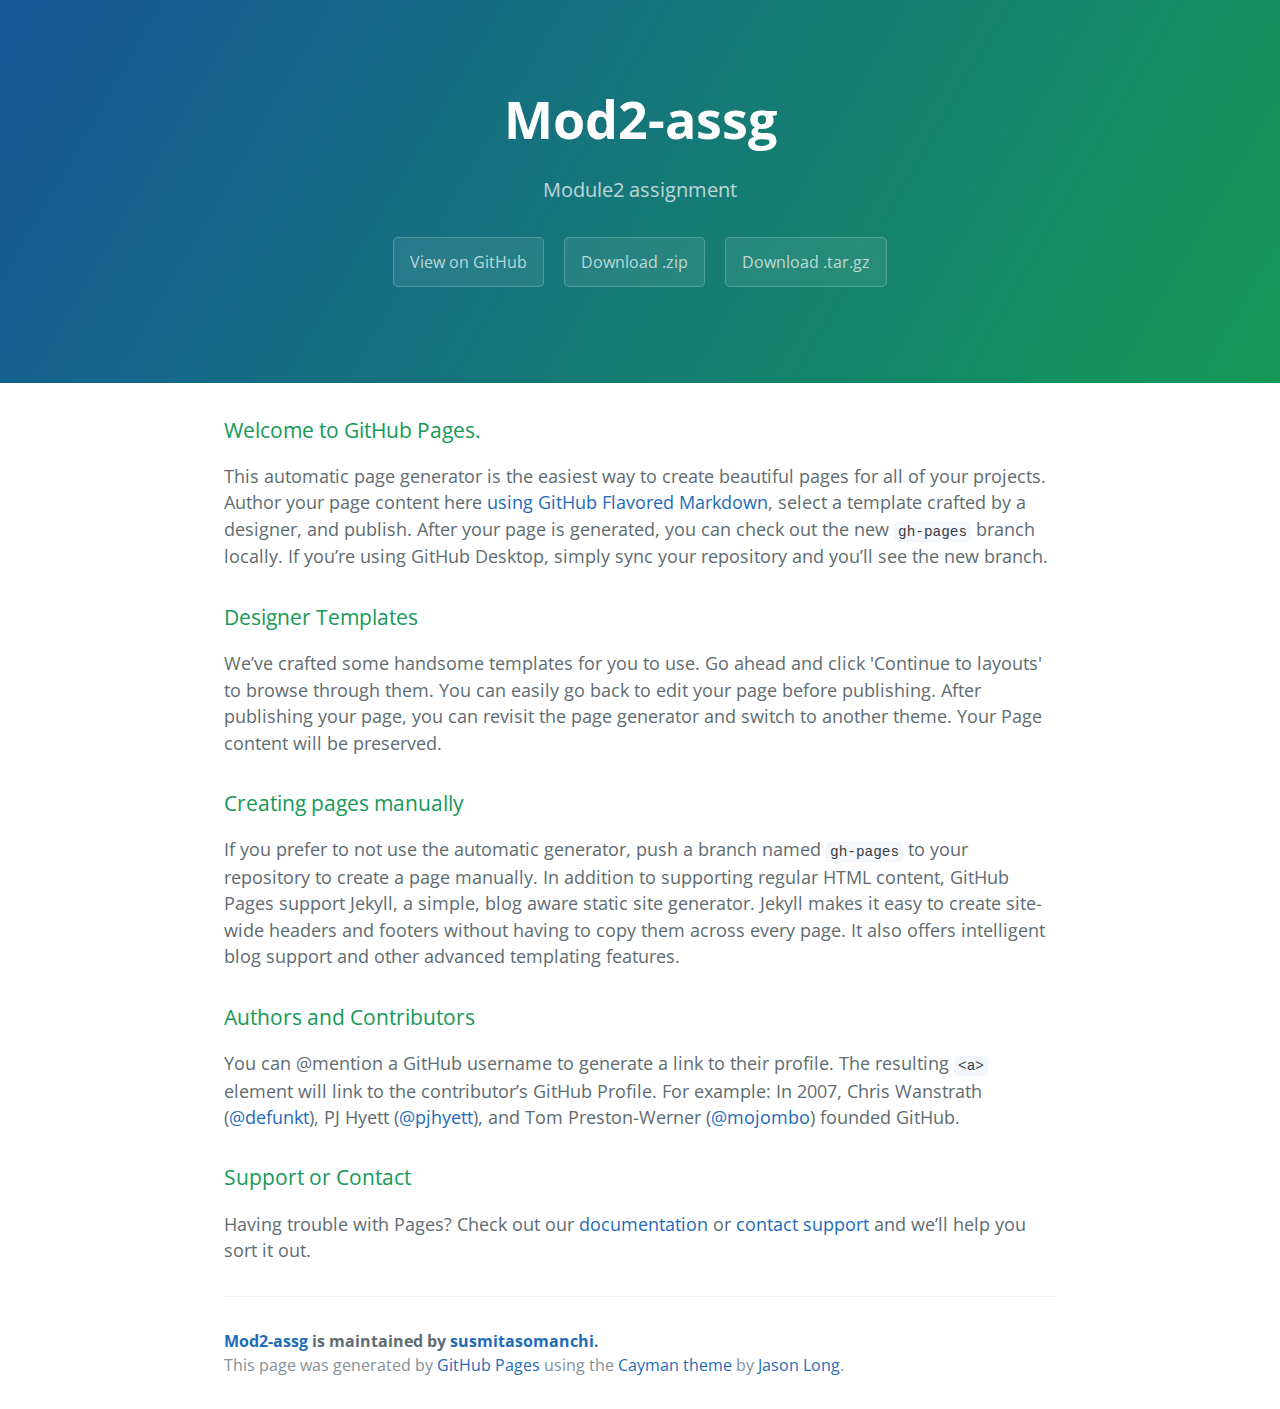
==== index.html @ c27038f3 "Create gh-pages branch via GitHub" ====
<!DOCTYPE html>
<html lang="en-us">
  <head>
    <meta charset="UTF-8">
    <title>Mod2-assg by susmitasomanchi</title>
    <meta name="viewport" content="width=device-width, initial-scale=1">
    <link rel="stylesheet" type="text/css" href="stylesheets/normalize.css" media="screen">
    <link href='https://fonts.googleapis.com/css?family=Open+Sans:400,700' rel='stylesheet' type='text/css'>
    <link rel="stylesheet" type="text/css" href="stylesheets/stylesheet.css" media="screen">
    <link rel="stylesheet" type="text/css" href="stylesheets/github-light.css" media="screen">
  </head>
  <body>
    <section class="page-header">
      <h1 class="project-name">Mod2-assg</h1>
      <h2 class="project-tagline">Module2 assignment</h2>
      <a href="https://github.com/susmitasomanchi/mod2-assg" class="btn">View on GitHub</a>
      <a href="https://github.com/susmitasomanchi/mod2-assg/zipball/master" class="btn">Download .zip</a>
      <a href="https://github.com/susmitasomanchi/mod2-assg/tarball/master" class="btn">Download .tar.gz</a>
    </section>

    <section class="main-content">
      <h3>
<a id="welcome-to-github-pages" class="anchor" href="#welcome-to-github-pages" aria-hidden="true"><span aria-hidden="true" class="octicon octicon-link"></span></a>Welcome to GitHub Pages.</h3>

<p>This automatic page generator is the easiest way to create beautiful pages for all of your projects. Author your page content here <a href="https://guides.github.com/features/mastering-markdown/">using GitHub Flavored Markdown</a>, select a template crafted by a designer, and publish. After your page is generated, you can check out the new <code>gh-pages</code> branch locally. If you’re using GitHub Desktop, simply sync your repository and you’ll see the new branch.</p>

<h3>
<a id="designer-templates" class="anchor" href="#designer-templates" aria-hidden="true"><span aria-hidden="true" class="octicon octicon-link"></span></a>Designer Templates</h3>

<p>We’ve crafted some handsome templates for you to use. Go ahead and click 'Continue to layouts' to browse through them. You can easily go back to edit your page before publishing. After publishing your page, you can revisit the page generator and switch to another theme. Your Page content will be preserved.</p>

<h3>
<a id="creating-pages-manually" class="anchor" href="#creating-pages-manually" aria-hidden="true"><span aria-hidden="true" class="octicon octicon-link"></span></a>Creating pages manually</h3>

<p>If you prefer to not use the automatic generator, push a branch named <code>gh-pages</code> to your repository to create a page manually. In addition to supporting regular HTML content, GitHub Pages support Jekyll, a simple, blog aware static site generator. Jekyll makes it easy to create site-wide headers and footers without having to copy them across every page. It also offers intelligent blog support and other advanced templating features.</p>

<h3>
<a id="authors-and-contributors" class="anchor" href="#authors-and-contributors" aria-hidden="true"><span aria-hidden="true" class="octicon octicon-link"></span></a>Authors and Contributors</h3>

<p>You can @mention a GitHub username to generate a link to their profile. The resulting <code>&lt;a&gt;</code> element will link to the contributor’s GitHub Profile. For example: In 2007, Chris Wanstrath (<a href="https://github.com/defunkt" class="user-mention">@defunkt</a>), PJ Hyett (<a href="https://github.com/pjhyett" class="user-mention">@pjhyett</a>), and Tom Preston-Werner (<a href="https://github.com/mojombo" class="user-mention">@mojombo</a>) founded GitHub.</p>

<h3>
<a id="support-or-contact" class="anchor" href="#support-or-contact" aria-hidden="true"><span aria-hidden="true" class="octicon octicon-link"></span></a>Support or Contact</h3>

<p>Having trouble with Pages? Check out our <a href="https://help.github.com/pages">documentation</a> or <a href="https://github.com/contact">contact support</a> and we’ll help you sort it out.</p>

      <footer class="site-footer">
        <span class="site-footer-owner"><a href="https://github.com/susmitasomanchi/mod2-assg">Mod2-assg</a> is maintained by <a href="https://github.com/susmitasomanchi">susmitasomanchi</a>.</span>

        <span class="site-footer-credits">This page was generated by <a href="https://pages.github.com">GitHub Pages</a> using the <a href="https://github.com/jasonlong/cayman-theme">Cayman theme</a> by <a href="https://twitter.com/jasonlong">Jason Long</a>.</span>
      </footer>

    </section>

  
  </body>
</html>
---- stylesheets/stylesheet.css ----
* {
  box-sizing: border-box; }

body {
  padding: 0;
  margin: 0;
  font-family: "Open Sans", "Helvetica Neue", Helvetica, Arial, sans-serif;
  font-size: 16px;
  line-height: 1.5;
  color: #606c71; }

a {
  color: #1e6bb8;
  text-decoration: none; }
  a:hover {
    text-decoration: underline; }

.btn {
  display: inline-block;
  margin-bottom: 1rem;
  color: rgba(255, 255, 255, 0.7);
  background-color: rgba(255, 255, 255, 0.08);
  border-color: rgba(255, 255, 255, 0.2);
  border-style: solid;
  border-width: 1px;
  border-radius: 0.3rem;
  transition: color 0.2s, background-color 0.2s, border-color 0.2s; }
  .btn + .btn {
    margin-left: 1rem; }

.btn:hover {
  color: rgba(255, 255, 255, 0.8);
  text-decoration: none;
  background-color: rgba(255, 255, 255, 0.2);
  border-color: rgba(255, 255, 255, 0.3); }

@media screen and (min-width: 64em) {
  .btn {
    padding: 0.75rem 1rem; } }

@media screen and (min-width: 42em) and (max-width: 64em) {
  .btn {
    padding: 0.6rem 0.9rem;
    font-size: 0.9rem; } }

@media screen and (max-width: 42em) {
  .btn {
    display: block;
    width: 100%;
    padding: 0.75rem;
    font-size: 0.9rem; }
    .btn + .btn {
      margin-top: 1rem;
      margin-left: 0; } }

.page-header {
  color: #fff;
  text-align: center;
  background-color: #159957;
  background-image: linear-gradient(120deg, #155799, #159957); }

@media screen and (min-width: 64em) {
  .page-header {
    padding: 5rem 6rem; } }

@media screen and (min-width: 42em) and (max-width: 64em) {
  .page-header {
    padding: 3rem 4rem; } }

@media screen and (max-width: 42em) {
  .page-header {
    padding: 2rem 1rem; } }

.project-name {
  margin-top: 0;
  margin-bottom: 0.1rem; }

@media screen and (min-width: 64em) {
  .project-name {
    font-size: 3.25rem; } }

@media screen and (min-width: 42em) and (max-width: 64em) {
  .project-name {
    font-size: 2.25rem; } }

@media screen and (max-width: 42em) {
  .project-name {
    font-size: 1.75rem; } }

.project-tagline {
  margin-bottom: 2rem;
  font-weight: normal;
  opacity: 0.7; }

@media screen and (min-width: 64em) {
  .project-tagline {
    font-size: 1.25rem; } }

@media screen and (min-width: 42em) and (max-width: 64em) {
  .project-tagline {
    font-size: 1.15rem; } }

@media screen and (max-width: 42em) {
  .project-tagline {
    font-size: 1rem; } }

.main-content :first-child {
  margin-top: 0; }
.main-content img {
  max-width: 100%; }
.main-content h1, .main-content h2, .main-content h3, .main-content h4, .main-content h5, .main-content h6 {
  margin-top: 2rem;
  margin-bottom: 1rem;
  font-weight: normal;
  color: #159957; }
.main-content p {
  margin-bottom: 1em; }
.main-content code {
  padding: 2px 4px;
  font-family: Consolas, "Liberation Mono", Menlo, Courier, monospace;
  font-size: 0.9rem;
  color: #383e41;
  background-color: #f3f6fa;
  border-radius: 0.3rem; }
.main-content pre {
  padding: 0.8rem;
  margin-top: 0;
  margin-bottom: 1rem;
  font: 1rem Consolas, "Liberation Mono", Menlo, Courier, monospace;
  color: #567482;
  word-wrap: normal;
  background-color: #f3f6fa;
  border: solid 1px #dce6f0;
  border-radius: 0.3rem; }
  .main-content pre > code {
    padding: 0;
    margin: 0;
    font-size: 0.9rem;
    color: #567482;
    word-break: normal;
    white-space: pre;
    background: transparent;
    border: 0; }
.main-content .highlight {
  margin-bottom: 1rem; }
  .main-content .highlight pre {
    margin-bottom: 0;
    word-break: normal; }
.main-content .highlight pre, .main-content pre {
  padding: 0.8rem;
  overflow: auto;
  font-size: 0.9rem;
  line-height: 1.45;
  border-radius: 0.3rem; }
.main-content pre code, .main-content pre tt {
  display: inline;
  max-width: initial;
  padding: 0;
  margin: 0;
  overflow: initial;
  line-height: inherit;
  word-wrap: normal;
  background-color: transparent;
  border: 0; }
  .main-content pre code:before, .main-content pre code:after, .main-content pre tt:before, .main-content pre tt:after {
    content: normal; }
.main-content ul, .main-content ol {
  margin-top: 0; }
.main-content blockquote {
  padding: 0 1rem;
  margin-left: 0;
  color: #819198;
  border-left: 0.3rem solid #dce6f0; }
  .main-content blockquote > :first-child {
    margin-top: 0; }
  .main-content blockquote > :last-child {
    margin-bottom: 0; }
.main-content table {
  display: block;
  width: 100%;
  overflow: auto;
  word-break: normal;
  word-break: keep-all; }
  .main-content table th {
    font-weight: bold; }
  .main-content table th, .main-content table td {
    padding: 0.5rem 1rem;
    border: 1px solid #e9ebec; }
.main-content dl {
  padding: 0; }
  .main-content dl dt {
    padding: 0;
    margin-top: 1rem;
    font-size: 1rem;
    font-weight: bold; }
  .main-content dl dd {
    padding: 0;
    margin-bottom: 1rem; }
.main-content hr {
  height: 2px;
  padding: 0;
  margin: 1rem 0;
  background-color: #eff0f1;
  border: 0; }

@media screen and (min-width: 64em) {
  .main-content {
    max-width: 64rem;
    padding: 2rem 6rem;
    margin: 0 auto;
    font-size: 1.1rem; } }

@media screen and (min-width: 42em) and (max-width: 64em) {
  .main-content {
    padding: 2rem 4rem;
    font-size: 1.1rem; } }

@media screen and (max-width: 42em) {
  .main-content {
    padding: 2rem 1rem;
    font-size: 1rem; } }

.site-footer {
  padding-top: 2rem;
  margin-top: 2rem;
  border-top: solid 1px #eff0f1; }

.site-footer-owner {
  display: block;
  font-weight: bold; }

.site-footer-credits {
  color: #819198; }

@media screen and (min-width: 64em) {
  .site-footer {
    font-size: 1rem; } }

@media screen and (min-width: 42em) and (max-width: 64em) {
  .site-footer {
    font-size: 1rem; } }

@media screen and (max-width: 42em) {
  .site-footer {
    font-size: 0.9rem; } }
---- stylesheets/github-light.css ----
/*
The MIT License (MIT)

Copyright (c) 2016 GitHub, Inc.

Permission is hereby granted, free of charge, to any person obtaining a copy
of this software and associated documentation files (the "Software"), to deal
in the Software without restriction, including without limitation the rights
to use, copy, modify, merge, publish, distribute, sublicense, and/or sell
copies of the Software, and to permit persons to whom the Software is
furnished to do so, subject to the following conditions:

The above copyright notice and this permission notice shall be included in all
copies or substantial portions of the Software.

THE SOFTWARE IS PROVIDED "AS IS", WITHOUT WARRANTY OF ANY KIND, EXPRESS OR
IMPLIED, INCLUDING BUT NOT LIMITED TO THE WARRANTIES OF MERCHANTABILITY,
FITNESS FOR A PARTICULAR PURPOSE AND NONINFRINGEMENT. IN NO EVENT SHALL THE
AUTHORS OR COPYRIGHT HOLDERS BE LIABLE FOR ANY CLAIM, DAMAGES OR OTHER
LIABILITY, WHETHER IN AN ACTION OF CONTRACT, TORT OR OTHERWISE, ARISING FROM,
OUT OF OR IN CONNECTION WITH THE SOFTWARE OR THE USE OR OTHER DEALINGS IN THE
SOFTWARE.

*/

.pl-c /* comment */ {
  color: #969896;
}

.pl-c1 /* constant, variable.other.constant, support, meta.property-name, support.constant, support.variable, meta.module-reference, markup.raw, meta.diff.header */,
.pl-s .pl-v /* string variable */ {
  color: #0086b3;
}

.pl-e /* entity */,
.pl-en /* entity.name */ {
  color: #795da3;
}

.pl-smi /* variable.parameter.function, storage.modifier.package, storage.modifier.import, storage.type.java, variable.other */,
.pl-s .pl-s1 /* string source */ {
  color: #333;
}

.pl-ent /* entity.name.tag */ {
  color: #63a35c;
}

.pl-k /* keyword, storage, storage.type */ {
  color: #a71d5d;
}

.pl-s /* string */,
.pl-pds /* punctuation.definition.string, string.regexp.character-class */,
.pl-s .pl-pse .pl-s1 /* string punctuation.section.embedded source */,
.pl-sr /* string.regexp */,
.pl-sr .pl-cce /* string.regexp constant.character.escape */,
.pl-sr .pl-sre /* string.regexp source.ruby.embedded */,
.pl-sr .pl-sra /* string.regexp string.regexp.arbitrary-repitition */ {
  color: #183691;
}

.pl-v /* variable */ {
  color: #ed6a43;
}

.pl-id /* invalid.deprecated */ {
  color: #b52a1d;
}

.pl-ii /* invalid.illegal */ {
  color: #f8f8f8;
  background-color: #b52a1d;
}

.pl-sr .pl-cce /* string.regexp constant.character.escape */ {
  font-weight: bold;
  color: #63a35c;
}

.pl-ml /* markup.list */ {
  color: #693a17;
}

.pl-mh /* markup.heading */,
.pl-mh .pl-en /* markup.heading entity.name */,
.pl-ms /* meta.separator */ {
  font-weight: bold;
  color: #1d3e81;
}

.pl-mq /* markup.quote */ {
  color: #008080;
}

.pl-mi /* markup.italic */ {
  font-style: italic;
  color: #333;
}

.pl-mb /* markup.bold */ {
  font-weight: bold;
  color: #333;
}

.pl-md /* markup.deleted, meta.diff.header.from-file */ {
  color: #bd2c00;
  background-color: #ffecec;
}

.pl-mi1 /* markup.inserted, meta.diff.header.to-file */ {
  color: #55a532;
  background-color: #eaffea;
}

.pl-mdr /* meta.diff.range */ {
  font-weight: bold;
  color: #795da3;
}

.pl-mo /* meta.output */ {
  color: #1d3e81;
}
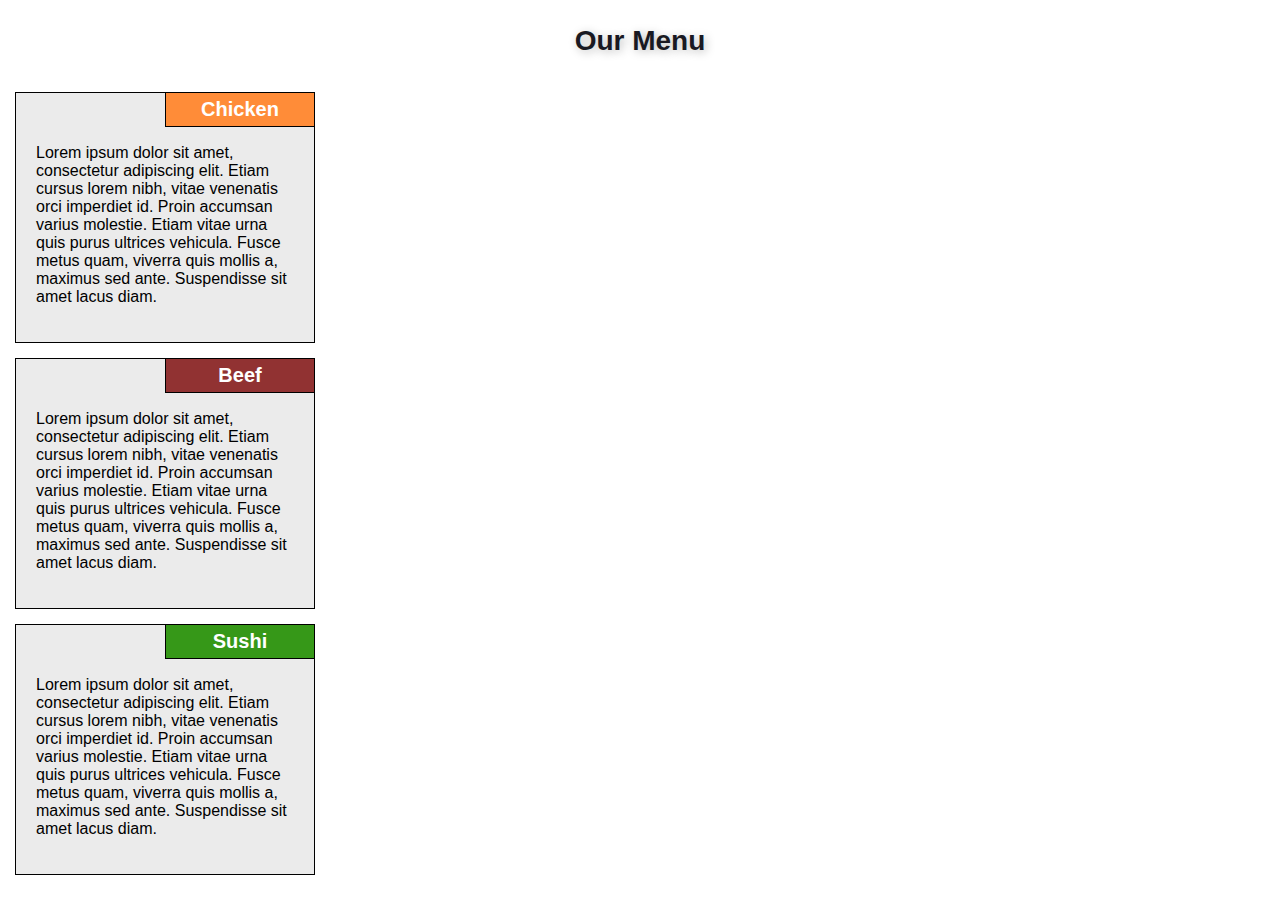
==== commit 735c4127: "moved index.html file" ====
--- a/index.html
+++ b/index.html
@@ -2,56 +2,34 @@
 <html lang="en-us">
   <head>
     <meta charset="UTF-8">
-    <title>Mod2-assg by susmitasomanchi</title>
+    <title>Mod2-assg </title>
     <meta name="viewport" content="width=device-width, initial-scale=1">
-    <link rel="stylesheet" type="text/css" href="stylesheets/normalize.css" media="screen">
-    <link href='https://fonts.googleapis.com/css?family=Open+Sans:400,700' rel='stylesheet' type='text/css'>
-    <link rel="stylesheet" type="text/css" href="stylesheets/stylesheet.css" media="screen">
-    <link rel="stylesheet" type="text/css" href="stylesheets/github-light.css" media="screen">
-  </head>
+    <link rel="stylesheet" type="text/css" href="css/styles.css" >
+      </head>
   <body>
-    <section class="page-header">
-      <h1 class="project-name">Mod2-assg</h1>
-      <h2 class="project-tagline">Module2 assignment</h2>
-      <a href="https://github.com/susmitasomanchi/mod2-assg" class="btn">View on GitHub</a>
-      <a href="https://github.com/susmitasomanchi/mod2-assg/zipball/master" class="btn">Download .zip</a>
-      <a href="https://github.com/susmitasomanchi/mod2-assg/tarball/master" class="btn">Download .tar.gz</a>
-    </section>
+    <h1>Our Menu</h1>
+    <div class="row">
+      <div class="col-lg-4 col-md-6">
+        <div class="section">
+          <h2 class="chicken">Chicken</h2>
+          <p>Lorem ipsum dolor sit amet, consectetur adipiscing elit. Etiam cursus lorem nibh, vitae venenatis orci imperdiet id. Proin accumsan varius molestie. Etiam vitae urna quis purus ultrices vehicula. Fusce metus quam, viverra quis mollis a, maximus sed ante. Suspendisse sit amet lacus diam.</p>
+          </div>
+        </div>
+        <div class="col-lg-4 col-md-6">
+          <div class="section">
+            <h2 class="beef">Beef</h2>
+            <p>Lorem ipsum dolor sit amet, consectetur adipiscing elit. Etiam cursus lorem nibh, vitae venenatis orci imperdiet id. Proin accumsan varius molestie. Etiam vitae urna quis purus ultrices vehicula. Fusce metus quam, viverra quis mollis a, maximus sed ante. Suspendisse sit amet lacus diam.</p>
+        </div>
+          </div>
+        <div class="col-lg-4 col-md-6">
+          <div class="section">
+            <h2 class="sushi">Sushi</h2>
+            <p>Lorem ipsum dolor sit amet, consectetur adipiscing elit. Etiam cursus lorem nibh, vitae venenatis orci imperdiet id. Proin accumsan varius molestie. Etiam vitae urna quis purus ultrices vehicula. Fusce metus quam, viverra quis mollis a, maximus sed ante. Suspendisse sit amet lacus diam.</p>
+            
+          </div>
+        </div>
+      </div>
+    
 
-    <section class="main-content">
-      <h3>
-<a id="welcome-to-github-pages" class="anchor" href="#welcome-to-github-pages" aria-hidden="true"><span aria-hidden="true" class="octicon octicon-link"></span></a>Welcome to GitHub Pages.</h3>
-
-<p>This automatic page generator is the easiest way to create beautiful pages for all of your projects. Author your page content here <a href="https://guides.github.com/features/mastering-markdown/">using GitHub Flavored Markdown</a>, select a template crafted by a designer, and publish. After your page is generated, you can check out the new <code>gh-pages</code> branch locally. If you’re using GitHub Desktop, simply sync your repository and you’ll see the new branch.</p>
-
-<h3>
-<a id="designer-templates" class="anchor" href="#designer-templates" aria-hidden="true"><span aria-hidden="true" class="octicon octicon-link"></span></a>Designer Templates</h3>
-
-<p>We’ve crafted some handsome templates for you to use. Go ahead and click 'Continue to layouts' to browse through them. You can easily go back to edit your page before publishing. After publishing your page, you can revisit the page generator and switch to another theme. Your Page content will be preserved.</p>
-
-<h3>
-<a id="creating-pages-manually" class="anchor" href="#creating-pages-manually" aria-hidden="true"><span aria-hidden="true" class="octicon octicon-link"></span></a>Creating pages manually</h3>
-
-<p>If you prefer to not use the automatic generator, push a branch named <code>gh-pages</code> to your repository to create a page manually. In addition to supporting regular HTML content, GitHub Pages support Jekyll, a simple, blog aware static site generator. Jekyll makes it easy to create site-wide headers and footers without having to copy them across every page. It also offers intelligent blog support and other advanced templating features.</p>
-
-<h3>
-<a id="authors-and-contributors" class="anchor" href="#authors-and-contributors" aria-hidden="true"><span aria-hidden="true" class="octicon octicon-link"></span></a>Authors and Contributors</h3>
-
-<p>You can @mention a GitHub username to generate a link to their profile. The resulting <code>&lt;a&gt;</code> element will link to the contributor’s GitHub Profile. For example: In 2007, Chris Wanstrath (<a href="https://github.com/defunkt" class="user-mention">@defunkt</a>), PJ Hyett (<a href="https://github.com/pjhyett" class="user-mention">@pjhyett</a>), and Tom Preston-Werner (<a href="https://github.com/mojombo" class="user-mention">@mojombo</a>) founded GitHub.</p>
-
-<h3>
-<a id="support-or-contact" class="anchor" href="#support-or-contact" aria-hidden="true"><span aria-hidden="true" class="octicon octicon-link"></span></a>Support or Contact</h3>
-
-<p>Having trouble with Pages? Check out our <a href="https://help.github.com/pages">documentation</a> or <a href="https://github.com/contact">contact support</a> and we’ll help you sort it out.</p>
-
-      <footer class="site-footer">
-        <span class="site-footer-owner"><a href="https://github.com/susmitasomanchi/mod2-assg">Mod2-assg</a> is maintained by <a href="https://github.com/susmitasomanchi">susmitasomanchi</a>.</span>
-
-        <span class="site-footer-credits">This page was generated by <a href="https://pages.github.com">GitHub Pages</a> using the <a href="https://github.com/jasonlong/cayman-theme">Cayman theme</a> by <a href="https://twitter.com/jasonlong">Jason Long</a>.</span>
-      </footer>
-
-    </section>
-
-  
-  </body>
+     </body>
 </html>
--- a/css/styles.css
+++ b/css/styles.css
@@ -0,0 +1,170 @@
+*{
+box-sizing:border-box;
+}
+body{
+     font-family: sans-serif;
+     margin: 0;
+     font-size: 16px/18px;
+     }
+     
+     
+     h1{
+         text-align: center;
+         font-size: 175%;
+         margin: 0;
+         margin-top: 25px;
+         margin-bottom: 20px;
+         text-shadow: 2px 2px 10px #bbb;
+         color: #191922;
+         }
+         h2{
+            display: inline-block;
+            border: 1px solid black;
+            padding: 5px;
+            font-size: 125%;
+            width: 150px;
+            text-align: center;
+            margin-top: -13px;
+            margin-bottom: 0;
+            position: absolute;
+            right: -1px;
+            top: 12px;
+            color: #fff;
+        }
+        .chicken{
+            background-color: #ff8c38;
+        }
+        .chicken:hover{
+            background-color: #fff;
+            color: #ff8c38;
+            cursor: pointer;
+        }
+         .beef{
+            background-color: #913232;
+         }
+         .beef:hover{
+            background-color: #fff;
+            color: #913232;
+            cursor: pointer;
+         }            
+         .sushi{
+            background-color: #369818;
+         }
+         .sushi:hover{
+            background-color: #fff;
+            color: #369818;
+            cursor: pointer;
+         }
+         .section{
+            background-color: #ebebeb;
+            border: 1px solid black;
+            position: relative;
+            min-height: 200px;
+            margin-right: 15px;
+            margin-left: auto;
+            margin-bottom: 15px;
+            padding: 20px;
+            padding-top: 35px;
+            box-sizing: border-box;
+            min-width: 300px;
+            overflow: hidden;
+         }
+         /**********Responsive framework**********/
+         .row{
+            width: 100px;
+            margin: 0;
+            padding: 15px;
+
+         }
+         /*************Desktop only********/
+         @media(min-width: 992px)
+         {
+            .col-lg-1, .col-lg-2, .col-lg-2 .col-lg-3, .col-lg-4, .col-lg-5, .col-lg-6, .col-lg-7, .col-lg-8, .col-lg-9, .col-lg-10, .col-lg-11, .col-lg-12,
+          {
+
+          float: left;  
+      }
+      .col-lg-1 {
+        width: 8.33%;
+         }      
+       .col-lg-2 {
+            width: 16.66%;
+         }
+         .col-lg-3 {
+            width: 25%;
+
+         }
+         .col-lg-4 {
+            width: 33%;
+         }
+         .col-lg-5 {
+           width: 41.66%;
+         }
+         .col-lg-6 {
+            width: 40%;
+         }
+         .col-lg-7 {
+            width: 58.33%;
+         }
+         .col-lg-8 {
+            width: 66.66%;
+         }
+         .col-lg-9 {
+            width: 74.99%;
+         }
+         .col-lg-10 {
+            width: 83.33%;
+         }
+         .col-lg-11 {
+            width: 91.66%
+         }
+         .col-lg-12 {
+            width: 100%;
+         }
+     }
+
+
+/********Tablets************/
+@media(min-width: 768px) and (max-width: 991px){
+ .col-md-1, .col-md-2, .col-md-2 .col-md-3, .col-md-4, .col-md-5, .col-md-6, .col-md-7, .col-md-8, .col-md-9, .col-md-10, .col-md-11, .col-md-12,{
+
+float: left;
+ }
+ .col-md-1{
+    width: 83.33%;
+ }
+ .col-md-2 {
+            width: 16.66%;
+         }
+         .col-md-3 {
+            width: 25%;
+
+         }
+         .col-md-4 {
+            width: 33%;
+         }
+         .col-md-5 {
+           width: 41.66%;
+         }
+         .col-md-6 {
+            width: 40%;
+         }
+         .col-md-7 {
+            width: 58.33%;
+         }
+         .col-md-8 {
+            width: 66.66%;
+         }
+         .col-md-9 {
+            width: 74.99%;
+         }
+         .col-md-10 {
+            width: 83.33%;
+         }
+         .col-md-11 {
+            width: 91.66%
+         }
+         .col-md-12 {
+            width: 100%;
+         }
+}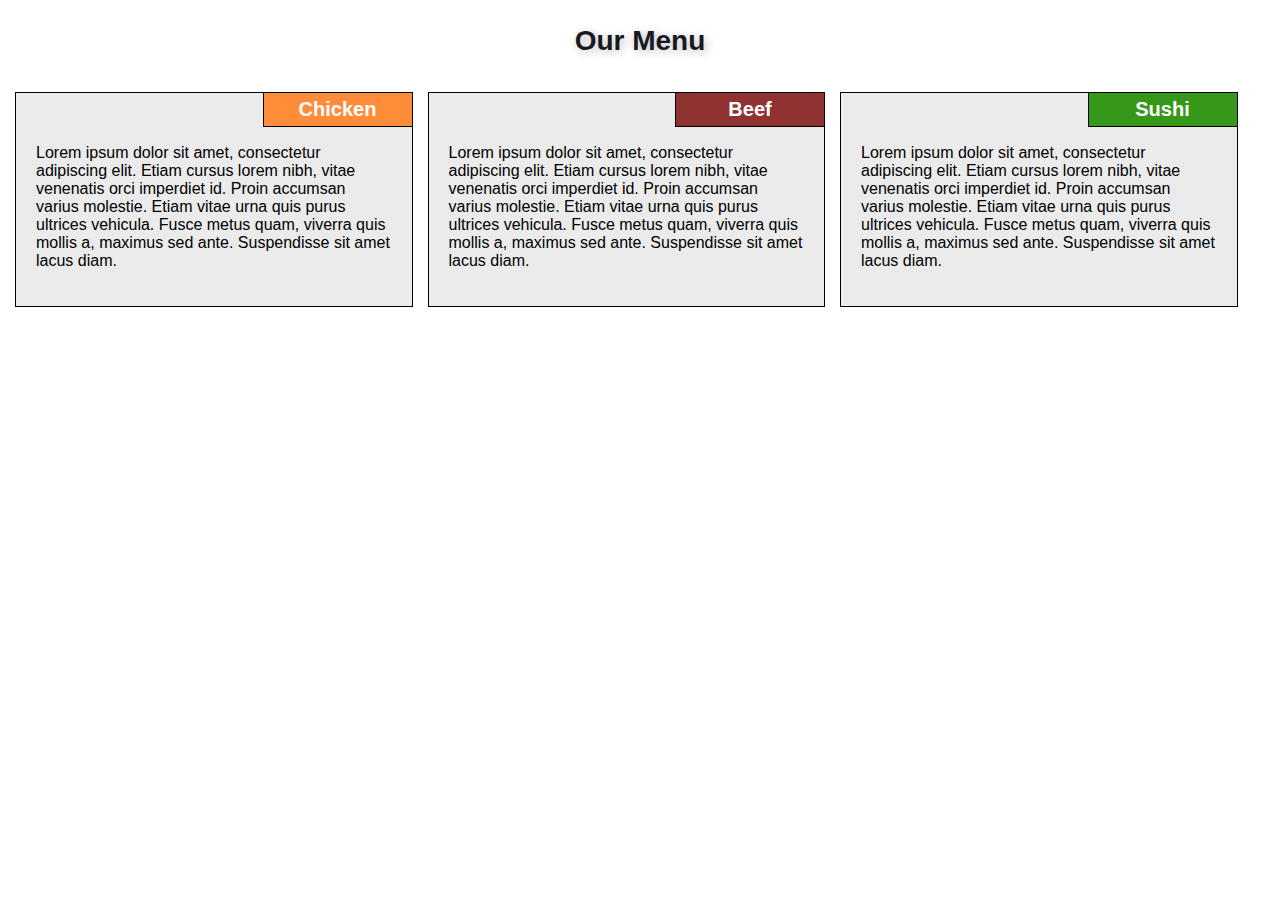
==== commit d54af61b: "final changes" ====
--- a/index.html
+++ b/index.html
@@ -21,7 +21,7 @@
             <p>Lorem ipsum dolor sit amet, consectetur adipiscing elit. Etiam cursus lorem nibh, vitae venenatis orci imperdiet id. Proin accumsan varius molestie. Etiam vitae urna quis purus ultrices vehicula. Fusce metus quam, viverra quis mollis a, maximus sed ante. Suspendisse sit amet lacus diam.</p>
         </div>
           </div>
-        <div class="col-lg-4 col-md-6">
+        <div class="col-lg-4 col-md-12">
           <div class="section">
             <h2 class="sushi">Sushi</h2>
             <p>Lorem ipsum dolor sit amet, consectetur adipiscing elit. Etiam cursus lorem nibh, vitae venenatis orci imperdiet id. Proin accumsan varius molestie. Etiam vitae urna quis purus ultrices vehicula. Fusce metus quam, viverra quis mollis a, maximus sed ante. Suspendisse sit amet lacus diam.</p>
--- a/css/styles.css
+++ b/css/styles.css
@@ -1,170 +1,171 @@
-*{
-box-sizing:border-box;
+* {
+    box-sizing: border-box;
 }
-body{
-     font-family: sans-serif;
-     margin: 0;
-     font-size: 16px/18px;
-     }
-     
-     
-     h1{
-         text-align: center;
-         font-size: 175%;
-         margin: 0;
-         margin-top: 25px;
-         margin-bottom: 20px;
-         text-shadow: 2px 2px 10px #bbb;
-         color: #191922;
-         }
-         h2{
-            display: inline-block;
-            border: 1px solid black;
-            padding: 5px;
-            font-size: 125%;
-            width: 150px;
-            text-align: center;
-            margin-top: -13px;
-            margin-bottom: 0;
-            position: absolute;
-            right: -1px;
-            top: 12px;
-            color: #fff;
-        }
-        .chicken{
-            background-color: #ff8c38;
-        }
-        .chicken:hover{
-            background-color: #fff;
-            color: #ff8c38;
-            cursor: pointer;
-        }
-         .beef{
-            background-color: #913232;
-         }
-         .beef:hover{
-            background-color: #fff;
-            color: #913232;
-            cursor: pointer;
-         }            
-         .sushi{
-            background-color: #369818;
-         }
-         .sushi:hover{
-            background-color: #fff;
-            color: #369818;
-            cursor: pointer;
-         }
-         .section{
-            background-color: #ebebeb;
-            border: 1px solid black;
-            position: relative;
-            min-height: 200px;
-            margin-right: 15px;
-            margin-left: auto;
-            margin-bottom: 15px;
-            padding: 20px;
-            padding-top: 35px;
-            box-sizing: border-box;
-            min-width: 300px;
-            overflow: hidden;
-         }
-         /**********Responsive framework**********/
-         .row{
-            width: 100px;
-            margin: 0;
-            padding: 15px;
-
-         }
-         /*************Desktop only********/
-         @media(min-width: 992px)
-         {
-            .col-lg-1, .col-lg-2, .col-lg-2 .col-lg-3, .col-lg-4, .col-lg-5, .col-lg-6, .col-lg-7, .col-lg-8, .col-lg-9, .col-lg-10, .col-lg-11, .col-lg-12,
-          {
-
-          float: left;  
-      }
-      .col-lg-1 {
-        width: 8.33%;
-         }      
-       .col-lg-2 {
-            width: 16.66%;
-         }
-         .col-lg-3 {
-            width: 25%;
-
-         }
-         .col-lg-4 {
-            width: 33%;
-         }
-         .col-lg-5 {
-           width: 41.66%;
-         }
-         .col-lg-6 {
-            width: 40%;
-         }
-         .col-lg-7 {
-            width: 58.33%;
-         }
-         .col-lg-8 {
-            width: 66.66%;
-         }
-         .col-lg-9 {
-            width: 74.99%;
-         }
-         .col-lg-10 {
-            width: 83.33%;
-         }
-         .col-lg-11 {
-            width: 91.66%
-         }
-         .col-lg-12 {
-            width: 100%;
-         }
-     }
+body {
+    font-family: sans-serif;
+    margin: 0;
+    font-size: 16px/18px;
+}
 
 
-/********Tablets************/
-@media(min-width: 768px) and (max-width: 991px){
- .col-md-1, .col-md-2, .col-md-2 .col-md-3, .col-md-4, .col-md-5, .col-md-6, .col-md-7, .col-md-8, .col-md-9, .col-md-10, .col-md-11, .col-md-12,{
 
-float: left;
- }
- .col-md-1{
-    width: 83.33%;
- }
- .col-md-2 {
-            width: 16.66%;
-         }
-         .col-md-3 {
-            width: 25%;
 
-         }
-         .col-md-4 {
-            width: 33%;
-         }
-         .col-md-5 {
-           width: 41.66%;
-         }
-         .col-md-6 {
-            width: 40%;
-         }
-         .col-md-7 {
-            width: 58.33%;
-         }
-         .col-md-8 {
-            width: 66.66%;
-         }
-         .col-md-9 {
-            width: 74.99%;
-         }
-         .col-md-10 {
-            width: 83.33%;
-         }
-         .col-md-11 {
-            width: 91.66%
-         }
-         .col-md-12 {
-            width: 100%;
-         }
+h1{
+    text-align: center;
+    font-size: 175%;
+    margin: 0;
+    margin-top: 25px;
+    margin-bottom: 20px;
+    text-shadow: 2px 2px 10px #bbb;
+    color: #191922;
+}
+h2 {
+    display: inline-block;
+    border: 1px solid black;
+    padding: 5px;
+    font-size: 125%;
+    width: 150px;
+    text-align: center;
+    margin-top: -13px;
+    margin-bottom: 0;
+    position: absolute;
+    right: -1px;
+    top: 12px;
+    color: #fff;
+}
+.chicken {
+    background-color: #ff8c38;
+}
+.chicken:hover {
+    background-color: #fff;
+    color: #ff8c38;
+    cursor: pointer;
+}
+.beef {
+    background-color: #913232;
+}
+.beef:hover {
+    background-color: #fff;
+    color: #913232;
+    cursor: pointer;
+
+}
+.sushi {
+    background-color: #369818;
+}
+.sushi:hover {
+    background-color: #fff;
+    color: #369818;
+    cursor: pointer;
+}
+
+
+.section {
+    background-color: #ebebeb;
+    border: 1px solid black;
+    position: relative;
+    min-height: 200px;
+    margin-right: 15px;
+    margin-left: auto;
+    margin-bottom: 15px;
+    padding: 20px;
+    padding-top: 35px;
+    box-sizing: border-box;
+    min-width: 300px;
+    overflow: hidden;
+
+}        
+
+
+/************* Responsive framework *************/
+.row {
+    width: 100%;
+    margin: 0;
+    padding: 15px;
+    
+}
+/************* Desktop Only *************/
+@media (min-width: 992px) {
+    .col-lg-1, .col-lg-2, .col-lg-3, .col-lg-4, .col-lg-5, .col-lg-6, .col-lg-7, .col-lg-8, .col-lg-9, .col-lg-10, .col-lg-11, .col-lg-12{
+        float: left;
+    }
+    .col-lg-1 {
+        width: 8.33%;
+    }
+    .col-lg-2 {
+        width: 16.66%;
+    }
+    .col-lg-3 {
+        width: 25%;
+    }
+    .col-lg-4 {
+        width: 33%;
+    }
+    .col-lg-5 {
+        width: 41.66%;
+    }
+    .col-lg-6 {
+        width: 50%;
+    }
+    .col-lg-7 {
+        width: 58.33%;
+    }
+    .col-lg-8 {
+        width: 66.66%;
+    }
+    .col-lg-9 {
+        width: 74.99%;
+    }
+    .col-lg-10 {
+        width: 83.33%;
+    }
+    .col-lg-11 {
+        width: 91.66%;
+    }
+    .col-lg-12 {
+        width: 100%;
+    }
+}
+
+/************* Tablets Only *************/
+@media (min-width: 768px) and (max-width: 991px) {
+     .col-md-1, .col-md-2, .col-md-3, .col-md-4, .col-md-5, .col-md-6, .col-md-7, .col-md-8, .col-md-9, .col-md-10, .col-md-11, .col-md-12{
+        float: left;
+    }
+    .col-md-1 {
+        width: 8.33%;
+    }
+    .col-md-2 {
+        width: 16.66%;
+    }
+    .col-md-3 {
+        width: 25%;
+    }
+    .col-md-4 {
+        width: 33%;
+    }
+    .col-md-5 {
+        width: 41.66%;
+    }
+    .col-md-6 {
+        width: 50%;
+    }
+    .col-md-7 {
+        width: 58.33%;
+    }
+    .col-md-8 {
+        width: 66.66%;
+    }
+    .col-md-9 {
+        width: 74.99%;
+    }
+    .col-md-10 {
+        width: 83.33%;
+    }
+    .col-md-11 {
+        width: 91.66%;
+    }
+    .col-md-12 {
+        width: 100%;
+    }
 }